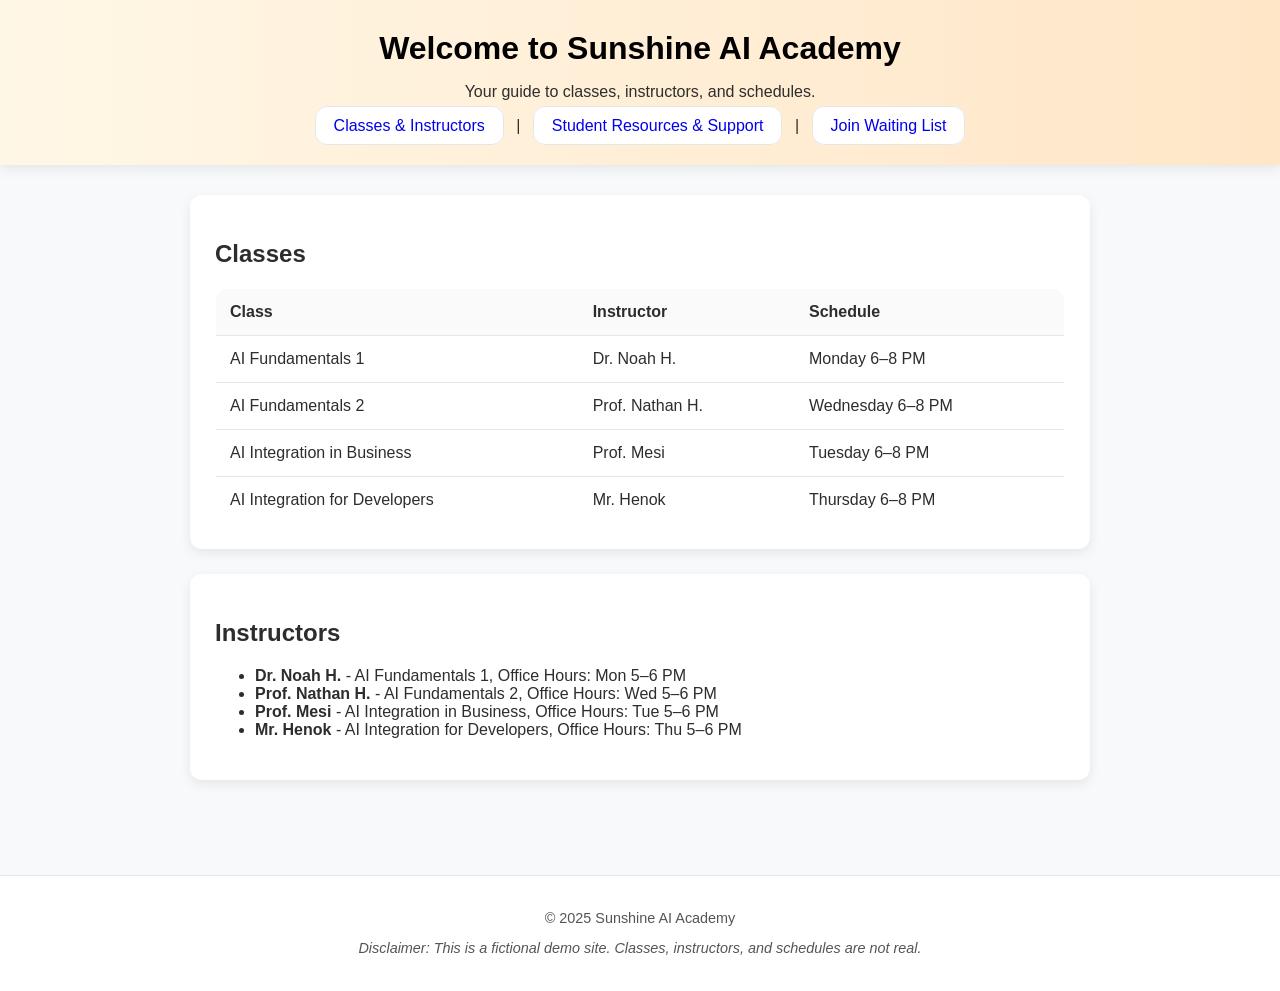
==== index.html @ e215766b "Add files via upload" ====
<!DOCTYPE html>
<html lang="en">
<head>
    <meta charset="UTF-8">
    <meta name="viewport" content="width=device-width, initial-scale=1.0">
    <title>Sunshine AI Academy - Classes & Instructors</title>
    <link rel="stylesheet" href="style.css">
</head>
<body>
    <header>
        <h1>Welcome to Sunshine AI Academy</h1>
        <p>Your guide to classes, instructors, and schedules.</p>
        <nav class="main-nav">
            <a href="index.html">Classes & Instructors</a> |
            <a href="resources.html">Student Resources & Support</a> |
            <a href="waitlist.html">Join Waiting List</a>
        </nav>
    </header>

    <main>
        <section>
            <h2>Classes</h2>
            <table>
                <thead>
                    <tr>
                        <th>Class</th>
                        <th>Instructor</th>
                        <th>Schedule</th>
                    </tr>
                </thead>
                <tbody>
                    <tr><td>AI Fundamentals 1</td><td>Dr. Noah H.</td><td>Monday 6–8 PM</td></tr>
                    <tr><td>AI Fundamentals 2</td><td>Prof. Nathan H.</td><td>Wednesday 6–8 PM</td></tr>
                    <tr><td>AI Integration in Business</td><td>Prof. Mesi</td><td>Tuesday 6–8 PM</td></tr>
                    <tr><td>AI Integration for Developers</td><td>Mr. Henok</td><td>Thursday 6–8 PM</td></tr>
                </tbody>
            </table>
        </section>

        <section>
            <h2>Instructors</h2>
            <ul>
                <li><strong>Dr. Noah H.</strong> - AI Fundamentals 1, Office Hours: Mon 5–6 PM</li>
                <li><strong>Prof. Nathan H.</strong> - AI Fundamentals 2, Office Hours: Wed 5–6 PM</li>
                <li><strong>Prof. Mesi</strong> - AI Integration in Business, Office Hours: Tue 5–6 PM</li>
                <li><strong>Mr. Henok</strong> - AI Integration for Developers, Office Hours: Thu 5–6 PM</li>
            </ul>
        </section>
    </main>

    <footer>
        <p>&copy; 2025 Sunshine AI Academy</p>
        <p><em>Disclaimer: This is a fictional demo site. Classes, instructors, and schedules are not real.</em></p>
    </footer>
</body>
</html>
---- style.css ----
:root {
    --bg: #f8f9fb;
    --card-bg: #ffffff;
    --text: #2d2d2d;
    --accent: #ffb757;
    --accent-dark: #ff9d22;
    --border: #e6e6e6;
    --radius: 12px;
    --shadow: 0 4px 12px rgba(0,0,0,0.08);
    --header-bg: linear-gradient(to right, #fff7e6, #ffe6c7);
}

body {
    font-family: 'Inter', Arial, sans-serif;
    background: var(--bg);
    margin: 0;
    padding: 0;
    color: var(--text);
}

header {
    background: var(--header-bg);
    padding: 30px 20px;
    text-align: center;
    box-shadow: var(--shadow);
}

header h1 {
    margin: 0;
    font-weight: 700;
    color: #000;
}

.main-nav a {
    text-decoration: none;
    padding: 10px 18px;
    background: var(--card-bg);
    border-radius: var(--radius);
    margin: 0 8px;
    font-weight: 500;
    border: 1px solid var(--border);
    transition: all 0.25s ease;
}

.main-nav a:hover {
    background: var(--accent);
    color: #fff;
    border-color: var(--accent);
}

main {
    padding: 30px 20px;
    max-width: 900px;
    margin: auto;
}

section {
    background: var(--card-bg);
    padding: 25px;
    border-radius: var(--radius);
    box-shadow: var(--shadow);
    margin-bottom: 25px;
}

table {
    width: 100%;
    border-collapse: collapse;
    margin-top: 15px;
    border: 1px solid var(--border);
    border-radius: var(--radius);
    overflow: hidden;
}

table th {
    background: #fafafa;
    border-bottom: 1px solid var(--border);
    padding: 14px;
    text-align: left;
    font-weight: 600;
}

table td {
    padding: 14px;
    border-bottom: 1px solid var(--border);
}

table tr:last-child td {
    border-bottom: none;
}

button {
    background: var(--accent);
    border: none;
    padding: 12px 20px;
    border-radius: var(--radius);
    color: #fff;
    font-size: 1rem;
    cursor: pointer;
    font-weight: 600;
    transition: background 0.3s ease;
}

button:hover {
    background: var(--accent-dark);
}

footer {
    text-align: center;
    padding: 20px;
    background: #fff;
    border-top: 1px solid var(--border);
    margin-top: 40px;
    font-size: 0.9rem;
    color: #555;
}
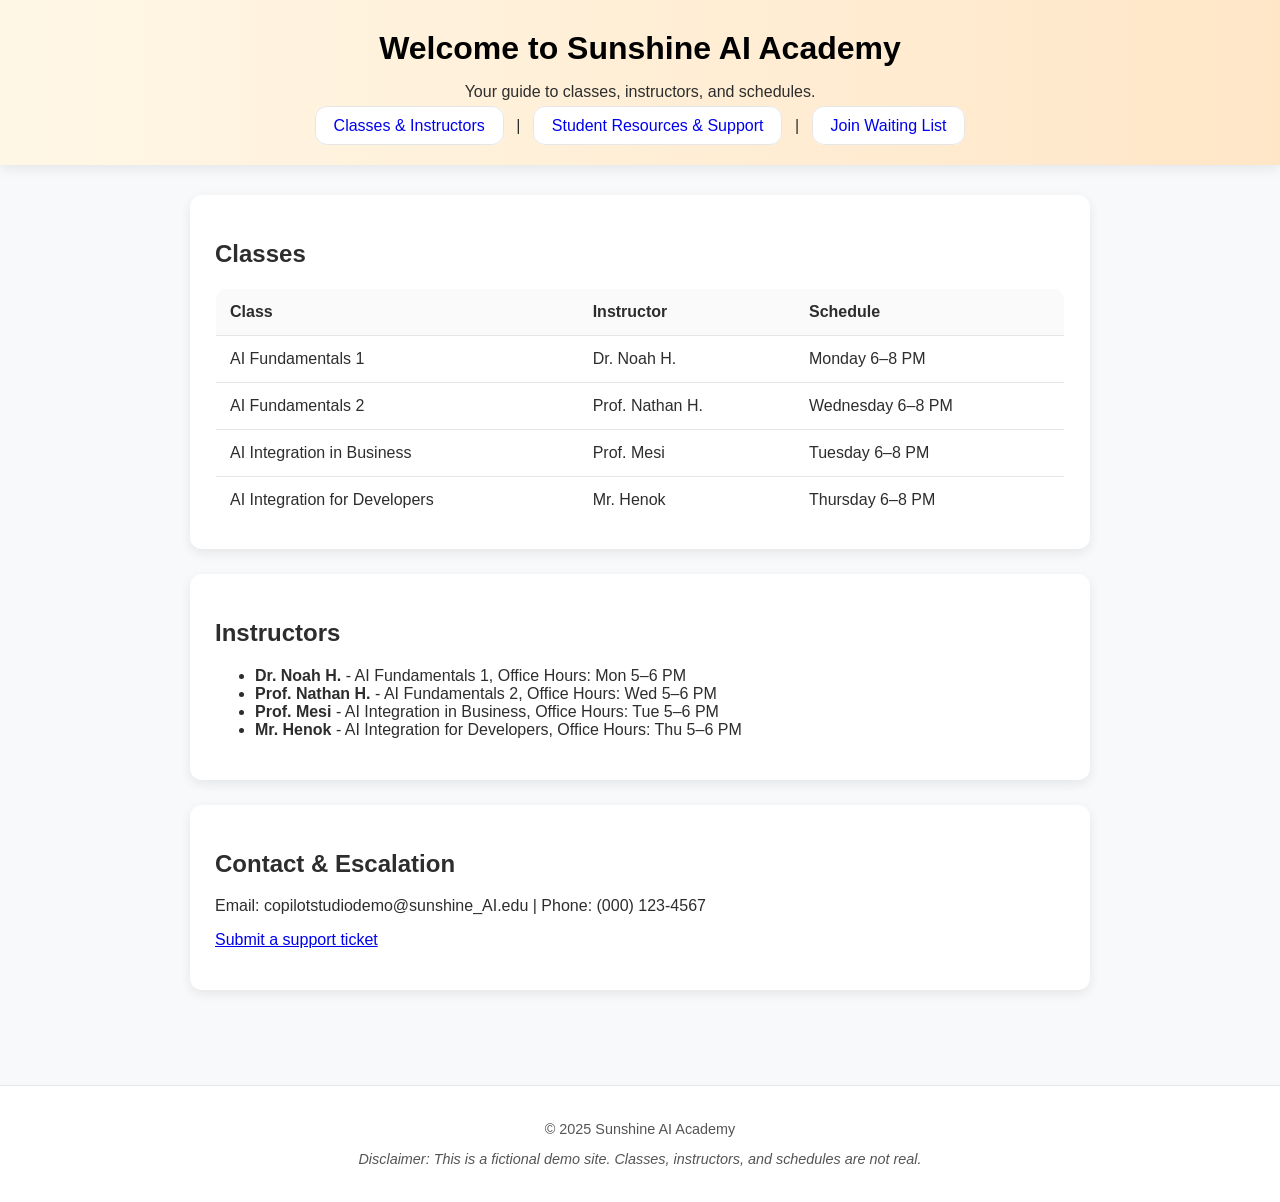
==== commit 8f88a58e: "Update index.html" ====
--- a/index.html
+++ b/index.html
@@ -46,6 +46,12 @@
                 <li><strong>Mr. Henok</strong> - AI Integration for Developers, Office Hours: Thu 5–6 PM</li>
             </ul>
         </section>
+
+        <section>
+            <h2>Contact & Escalation</h2>
+            <p>Email: copilotstudiodemo@sunshine_AI.edu | Phone: (000) 123-4567</p>
+            <p><a href="#">Submit a support ticket</a></p>
+        </section>
     </main>
 
     <footer>
@@ -53,4 +59,4 @@
         <p><em>Disclaimer: This is a fictional demo site. Classes, instructors, and schedules are not real.</em></p>
     </footer>
 </body>
-</html>+</html>
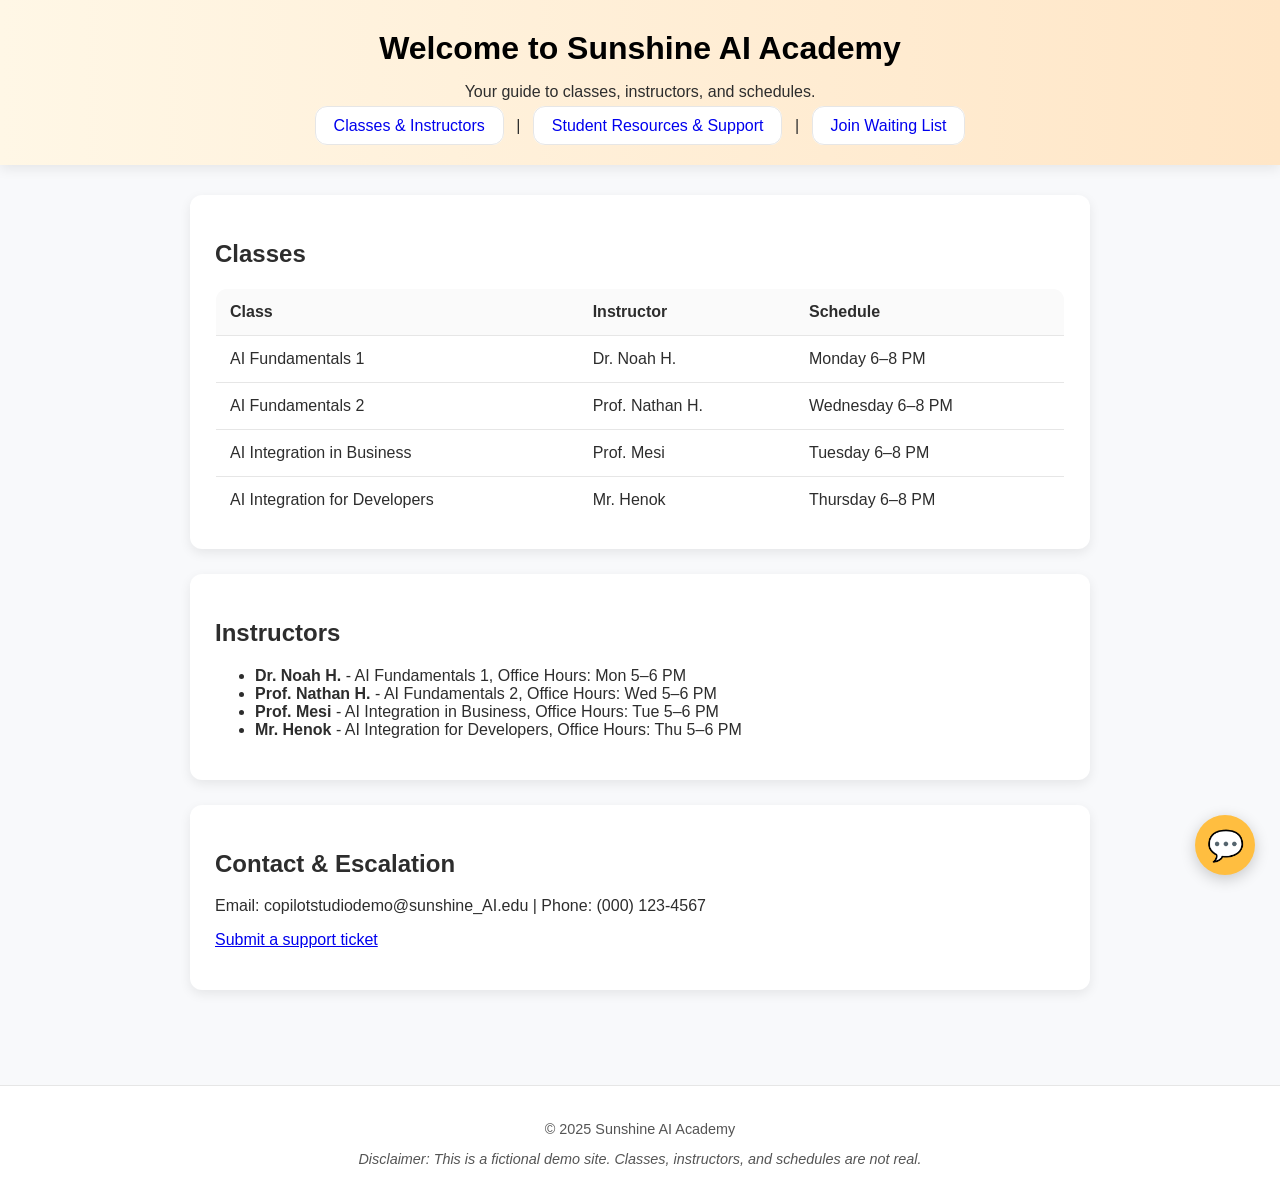
==== commit cb5348ab: "Update index.html" ====
--- a/index.html
+++ b/index.html
@@ -1,4 +1,4 @@
-<!DOCTYPE html>
+<!DOCTYPE html> 
 <html lang="en">
 <head>
     <meta charset="UTF-8">
@@ -58,5 +58,125 @@
         <p>&copy; 2025 Sunshine AI Academy</p>
         <p><em>Disclaimer: This is a fictional demo site. Classes, instructors, and schedules are not real.</em></p>
     </footer>
+
+
+    <!-- ======================================= -->
+    <!-- Floating Chat Bubble + Copilot Panel    -->
+    <!-- ======================================= -->
+
+    <!-- Floating Chat Bubble -->
+    <div id="chat-bubble">
+        💬
+    </div>
+
+    <!-- Slide-up Chat Panel -->
+    <div id="chat-panel">
+        <div id="chat-header">
+            <span>Sunshine AI Assistant</span>
+            <button id="chat-close">✕</button>
+        </div>
+
+        <iframe 
+            id="chat-iframe"
+            src="https://copilotstudio.microsoft.com/environments/698d0291-709e-ed2c-9e64-7bc5a2fb0b01/bots/Default_registrationSystem/webchat?__version__=2"
+            title="Sunshine AI Academy Virtual Assistant"
+            aria-label="AI Virtual Assistant Chat Window"
+            frameborder="0">
+        </iframe>
+    </div>
+
+    <style>
+        /* Floating bubble */
+        #chat-bubble {
+            position: fixed;
+            bottom: 25px;
+            right: 25px;
+            width: 60px;
+            height: 60px;
+            background: #ffbe40;
+            color: #000;
+            font-size: 30px;
+            border-radius: 50%;
+            display: flex;
+            align-items: center;
+            justify-content: center;
+            cursor: pointer;
+            box-shadow: 0 4px 15px rgba(0,0,0,0.2);
+            z-index: 9999;
+            transition: transform 0.2s;
+        }
+
+        #chat-bubble:hover {
+            transform: scale(1.1);
+        }
+
+        /* Slide-up panel */
+        #chat-panel {
+            position: fixed;
+            bottom: 0;
+            right: 20px;
+            width: 380px;
+            height: 520px;
+            background: #ffffff;
+            border-radius: 15px 15px 0 0;
+            box-shadow: 0 0 20px rgba(0,0,0,0.2);
+            display: none;
+            flex-direction: column;
+            overflow: hidden;
+            z-index: 9998;
+        }
+
+        /* Chat header */
+        #chat-header {
+            background: #ffbe40;
+            padding: 12px;
+            font-weight: bold;
+            display: flex;
+            justify-content: space-between;
+            align-items: center;
+            font-size: 16px;
+        }
+
+        #chat-close {
+            background: none;
+            border: none;
+            font-size: 18px;
+            cursor: pointer;
+        }
+
+        /* Chat iframe */
+        #chat-iframe {
+            width: 100%;
+            height: 100%;
+            border: none;
+        }
+
+        /* Mobile responsive */
+        @media (max-width: 600px) {
+            #chat-panel {
+                width: 100%;
+                height: 70%;
+                right: 0;
+                border-radius: 15px 15px 0 0;
+            }
+        }
+    </style>
+
+    <script>
+        const bubble = document.getElementById("chat-bubble");
+        const panel = document.getElementById("chat-panel");
+        const closeBtn = document.getElementById("chat-close");
+
+        bubble.onclick = () => {
+            panel.style.display = "flex";
+            bubble.style.display = "none";
+        };
+
+        closeBtn.onclick = () => {
+            panel.style.display = "none";
+            bubble.style.display = "flex";
+        };
+    </script>
+
 </body>
 </html>
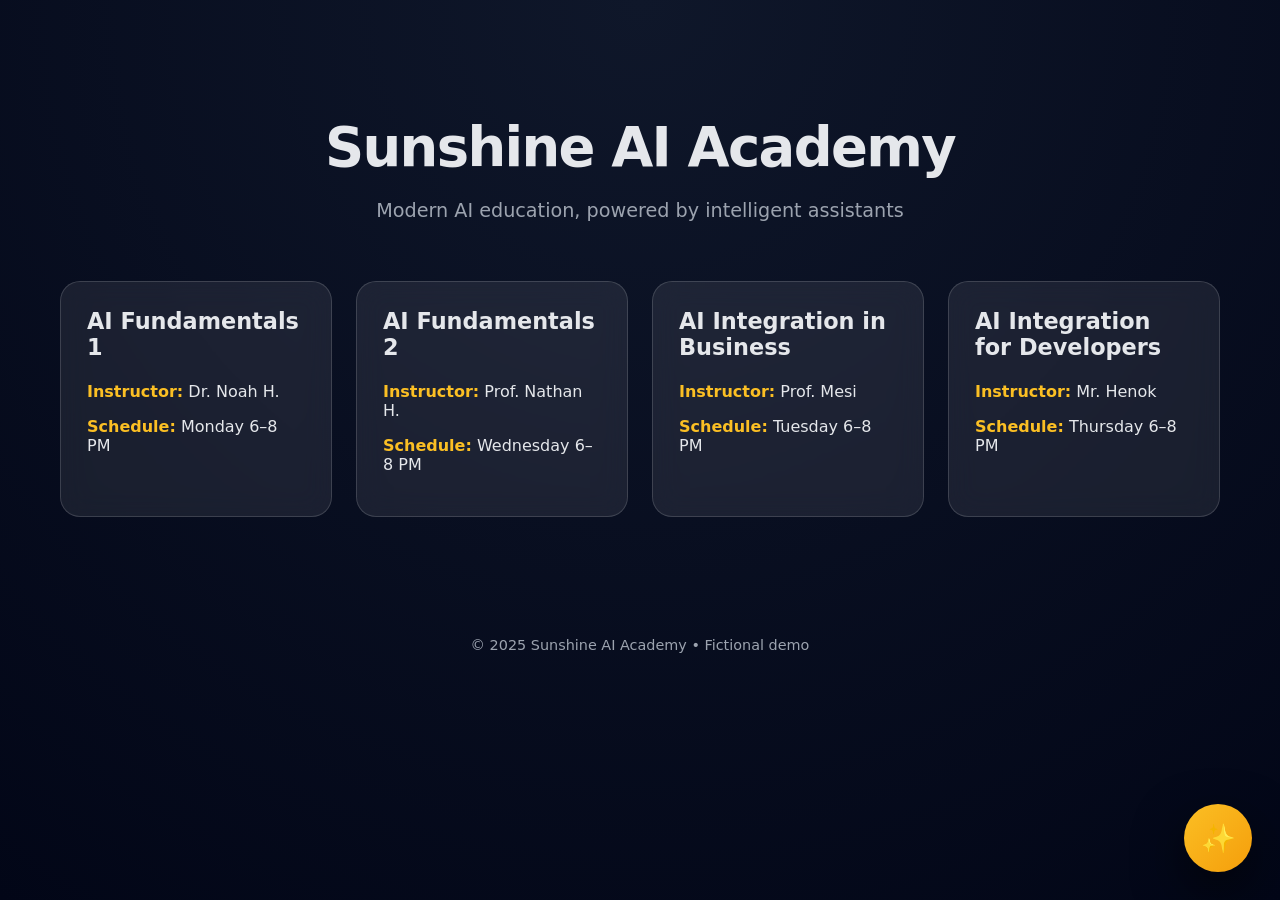
==== commit c0c9f9e0: "Update index.html" ====
--- a/index.html
+++ b/index.html
@@ -1,182 +1,364 @@
-<!DOCTYPE html> 
+<!DOCTYPE html>
 <html lang="en">
 <head>
-    <meta charset="UTF-8">
-    <meta name="viewport" content="width=device-width, initial-scale=1.0">
-    <title>Sunshine AI Academy - Classes & Instructors</title>
-    <link rel="stylesheet" href="style.css">
+<meta charset="UTF-8" />
+<meta name="viewport" content="width=device-width, initial-scale=1.0"/>
+<title>Sunshine AI Academy</title>
+
+<style>
+:root {
+  --bg1: #0f172a;
+  --bg2: #020617;
+  --accent: #fbbf24;
+  --glass: rgba(255,255,255,0.08);
+  --border: rgba(255,255,255,0.15);
+  --text: #e5e7eb;
+  --muted: #9ca3af;
+  --blue: #38bdf8;
+}
+
+* { box-sizing: border-box; }
+
+body {
+  margin: 0;
+  font-family: Inter, system-ui, -apple-system, Segoe UI, sans-serif;
+  background: radial-gradient(circle at top, var(--bg1), var(--bg2));
+  color: var(--text);
+  min-height: 100vh;
+}
+
+/* ================= HERO ================= */
+
+header {
+  padding: 80px 20px 120px;
+  text-align: center;
+}
+
+header h1 {
+  font-size: 3.4rem;
+  margin-bottom: 14px;
+  letter-spacing: -0.03em;
+}
+
+header p {
+  font-size: 1.2rem;
+  color: var(--muted);
+}
+
+/* ================= MAIN ================= */
+
+main {
+  max-width: 1200px;
+  margin: -80px auto 120px;
+  padding: 0 20px;
+}
+
+.grid {
+  display: grid;
+  grid-template-columns: repeat(auto-fit, minmax(260px, 1fr));
+  gap: 24px;
+}
+
+.card {
+  background: var(--glass);
+  backdrop-filter: blur(14px);
+  border: 1px solid var(--border);
+  border-radius: 20px;
+  padding: 26px;
+  transition: transform 0.3s, box-shadow 0.3s;
+}
+
+.card:hover {
+  transform: translateY(-6px);
+  box-shadow: 0 20px 40px rgba(0,0,0,0.4);
+}
+
+.card h3 {
+  margin-top: 0;
+  font-size: 1.4rem;
+}
+
+.card span {
+  color: var(--accent);
+  font-weight: 600;
+}
+
+/* ================= FOOTER ================= */
+
+footer {
+  text-align: center;
+  color: var(--muted);
+  font-size: 0.9rem;
+  padding-bottom: 40px;
+}
+
+/* ================= CHAT BUBBLE ================= */
+
+#chat-bubble {
+  position: fixed;
+  bottom: 28px;
+  right: 28px;
+  width: 68px;
+  height: 68px;
+  background: linear-gradient(135deg, #fbbf24, #f59e0b);
+  color: #000;
+  font-size: 28px;
+  border-radius: 50%;
+  display: flex;
+  align-items: center;
+  justify-content: center;
+  cursor: pointer;
+  box-shadow: 0 20px 50px rgba(0,0,0,0.6);
+  z-index: 9999;
+}
+
+/* ================= CHAT PANEL ================= */
+
+#chat-panel {
+  position: fixed;
+  bottom: 20px;
+  right: 20px;
+  width: 380px;
+  height: 560px;
+  background: rgba(17,24,39,0.85);
+  backdrop-filter: blur(18px);
+  border-radius: 22px;
+  border: 1px solid var(--border);
+  box-shadow: 0 30px 80px rgba(0,0,0,0.7);
+  display: none;
+  flex-direction: column;
+  overflow: hidden;
+}
+
+/* Header */
+#chat-header {
+  padding: 16px;
+  background: linear-gradient(135deg, #fbbf24, #f59e0b);
+  color: black;
+  font-weight: 700;
+  display: flex;
+  justify-content: space-between;
+  align-items: center;
+}
+
+/* Messages */
+#chat-messages {
+  flex: 1;
+  padding: 16px;
+  overflow-y: auto;
+}
+
+.message {
+  margin-bottom: 16px;
+  max-width: 85%;
+}
+
+.user {
+  margin-left: auto;
+  text-align: right;
+}
+
+.user .bubble {
+  background: linear-gradient(135deg, #38bdf8, #0ea5e9);
+  color: black;
+}
+
+.bot .bubble {
+  background: rgba(255,255,255,0.12);
+}
+
+.bubble {
+  padding: 12px 16px;
+  border-radius: 18px;
+  font-size: 14px;
+  line-height: 1.5;
+}
+
+/* Typing */
+.typing {
+  display: flex;
+  gap: 6px;
+}
+
+.typing span {
+  width: 6px;
+  height: 6px;
+  background: var(--muted);
+  border-radius: 50%;
+  animation: blink 1.4s infinite;
+}
+
+.typing span:nth-child(2){animation-delay:.2s}
+.typing span:nth-child(3){animation-delay:.4s}
+
+@keyframes blink {
+  0%{opacity:.2}
+  20%{opacity:1}
+  100%{opacity:.2}
+}
+
+/* Input */
+#chat-input-area {
+  padding: 14px;
+  border-top: 1px solid var(--border);
+  display: flex;
+  gap: 10px;
+}
+
+#chat-input {
+  flex: 1;
+  background: rgba(255,255,255,0.1);
+  border: none;
+  border-radius: 999px;
+  padding: 12px 18px;
+  color: white;
+  outline: none;
+}
+
+#chat-send {
+  background: linear-gradient(135deg, #fbbf24, #f59e0b);
+  border: none;
+  border-radius: 50%;
+  width: 44px;
+  height: 44px;
+  cursor: pointer;
+  font-weight: bold;
+}
+
+/* Mobile */
+@media (max-width: 600px) {
+  #chat-panel {
+    width: 100%;
+    height: 100%;
+    right: 0;
+    bottom: 0;
+    border-radius: 0;
+  }
+}
+</style>
 </head>
+
 <body>
-    <header>
-        <h1>Welcome to Sunshine AI Academy</h1>
-        <p>Your guide to classes, instructors, and schedules.</p>
-        <nav class="main-nav">
-            <a href="index.html">Classes & Instructors</a> |
-            <a href="resources.html">Student Resources & Support</a> |
-            <a href="waitlist.html">Join Waiting List</a>
-        </nav>
-    </header>
-
-    <main>
-        <section>
-            <h2>Classes</h2>
-            <table>
-                <thead>
-                    <tr>
-                        <th>Class</th>
-                        <th>Instructor</th>
-                        <th>Schedule</th>
-                    </tr>
-                </thead>
-                <tbody>
-                    <tr><td>AI Fundamentals 1</td><td>Dr. Noah H.</td><td>Monday 6–8 PM</td></tr>
-                    <tr><td>AI Fundamentals 2</td><td>Prof. Nathan H.</td><td>Wednesday 6–8 PM</td></tr>
-                    <tr><td>AI Integration in Business</td><td>Prof. Mesi</td><td>Tuesday 6–8 PM</td></tr>
-                    <tr><td>AI Integration for Developers</td><td>Mr. Henok</td><td>Thursday 6–8 PM</td></tr>
-                </tbody>
-            </table>
-        </section>
-
-        <section>
-            <h2>Instructors</h2>
-            <ul>
-                <li><strong>Dr. Noah H.</strong> - AI Fundamentals 1, Office Hours: Mon 5–6 PM</li>
-                <li><strong>Prof. Nathan H.</strong> - AI Fundamentals 2, Office Hours: Wed 5–6 PM</li>
-                <li><strong>Prof. Mesi</strong> - AI Integration in Business, Office Hours: Tue 5–6 PM</li>
-                <li><strong>Mr. Henok</strong> - AI Integration for Developers, Office Hours: Thu 5–6 PM</li>
-            </ul>
-        </section>
-
-        <section>
-            <h2>Contact & Escalation</h2>
-            <p>Email: copilotstudiodemo@sunshine_AI.edu | Phone: (000) 123-4567</p>
-            <p><a href="#">Submit a support ticket</a></p>
-        </section>
-    </main>
-
-    <footer>
-        <p>&copy; 2025 Sunshine AI Academy</p>
-        <p><em>Disclaimer: This is a fictional demo site. Classes, instructors, and schedules are not real.</em></p>
-    </footer>
-
-
-    <!-- ======================================= -->
-    <!-- Floating Chat Bubble + Copilot Panel    -->
-    <!-- ======================================= -->
-
-    <!-- Floating Chat Bubble -->
-    <div id="chat-bubble">
-        💬
+
+<header>
+  <h1>Sunshine AI Academy</h1>
+  <p>Modern AI education, powered by intelligent assistants</p>
+</header>
+
+<main>
+  <div class="grid">
+    <div class="card">
+      <h3>AI Fundamentals 1</h3>
+      <p><span>Instructor:</span> Dr. Noah H.</p>
+      <p><span>Schedule:</span> Monday 6–8 PM</p>
     </div>
-
-    <!-- Slide-up Chat Panel -->
-    <div id="chat-panel">
-        <div id="chat-header">
-            <span>Sunshine AI Assistant</span>
-            <button id="chat-close">✕</button>
-        </div>
-
-        <iframe 
-            id="chat-iframe"
-            src="https://copilotstudio.microsoft.com/environments/698d0291-709e-ed2c-9e64-7bc5a2fb0b01/bots/Default_registrationSystem/webchat?__version__=2"
-            title="Sunshine AI Academy Virtual Assistant"
-            aria-label="AI Virtual Assistant Chat Window"
-            frameborder="0">
-        </iframe>
+    <div class="card">
+      <h3>AI Fundamentals 2</h3>
+      <p><span>Instructor:</span> Prof. Nathan H.</p>
+      <p><span>Schedule:</span> Wednesday 6–8 PM</p>
     </div>
-
-    <style>
-        /* Floating bubble */
-        #chat-bubble {
-            position: fixed;
-            bottom: 25px;
-            right: 25px;
-            width: 60px;
-            height: 60px;
-            background: #ffbe40;
-            color: #000;
-            font-size: 30px;
-            border-radius: 50%;
-            display: flex;
-            align-items: center;
-            justify-content: center;
-            cursor: pointer;
-            box-shadow: 0 4px 15px rgba(0,0,0,0.2);
-            z-index: 9999;
-            transition: transform 0.2s;
-        }
-
-        #chat-bubble:hover {
-            transform: scale(1.1);
-        }
-
-        /* Slide-up panel */
-        #chat-panel {
-            position: fixed;
-            bottom: 0;
-            right: 20px;
-            width: 380px;
-            height: 520px;
-            background: #ffffff;
-            border-radius: 15px 15px 0 0;
-            box-shadow: 0 0 20px rgba(0,0,0,0.2);
-            display: none;
-            flex-direction: column;
-            overflow: hidden;
-            z-index: 9998;
-        }
-
-        /* Chat header */
-        #chat-header {
-            background: #ffbe40;
-            padding: 12px;
-            font-weight: bold;
-            display: flex;
-            justify-content: space-between;
-            align-items: center;
-            font-size: 16px;
-        }
-
-        #chat-close {
-            background: none;
-            border: none;
-            font-size: 18px;
-            cursor: pointer;
-        }
-
-        /* Chat iframe */
-        #chat-iframe {
-            width: 100%;
-            height: 100%;
-            border: none;
-        }
-
-        /* Mobile responsive */
-        @media (max-width: 600px) {
-            #chat-panel {
-                width: 100%;
-                height: 70%;
-                right: 0;
-                border-radius: 15px 15px 0 0;
-            }
-        }
-    </style>
-
-    <script>
-        const bubble = document.getElementById("chat-bubble");
-        const panel = document.getElementById("chat-panel");
-        const closeBtn = document.getElementById("chat-close");
-
-        bubble.onclick = () => {
-            panel.style.display = "flex";
-            bubble.style.display = "none";
-        };
-
-        closeBtn.onclick = () => {
-            panel.style.display = "none";
-            bubble.style.display = "flex";
-        };
-    </script>
+    <div class="card">
+      <h3>AI Integration in Business</h3>
+      <p><span>Instructor:</span> Prof. Mesi</p>
+      <p><span>Schedule:</span> Tuesday 6–8 PM</p>
+    </div>
+    <div class="card">
+      <h3>AI Integration for Developers</h3>
+      <p><span>Instructor:</span> Mr. Henok</p>
+      <p><span>Schedule:</span> Thursday 6–8 PM</p>
+    </div>
+  </div>
+</main>
+
+<footer>
+  © 2025 Sunshine AI Academy • Fictional demo
+</footer>
+
+<!-- CHAT -->
+<div id="chat-bubble">✨</div>
+
+<div id="chat-panel">
+  <div id="chat-header">
+    Sunshine AI
+    <button id="chat-close">✕</button>
+  </div>
+
+  <div id="chat-messages"></div>
+
+  <div id="chat-input-area">
+    <input id="chat-input" placeholder="Ask anything about Sunshine AI…" />
+    <button id="chat-send">➤</button>
+  </div>
+</div>
+
+<script>
+const API_URL = "https://flowiseai-y3sl.onrender.com/api/v1/prediction/05862cb7-61d7-43f9-9e49-07818980dc3f";
+
+const bubble = document.getElementById("chat-bubble");
+const panel = document.getElementById("chat-panel");
+const closeBtn = document.getElementById("chat-close");
+const messages = document.getElementById("chat-messages");
+const input = document.getElementById("chat-input");
+const sendBtn = document.getElementById("chat-send");
+
+bubble.onclick = () => {
+  panel.style.display = "flex";
+  bubble.style.display = "none";
+};
+
+closeBtn.onclick = () => {
+  panel.style.display = "none";
+  bubble.style.display = "flex";
+};
+
+function addMessage(text, sender) {
+  const wrap = document.createElement("div");
+  wrap.className = `message ${sender}`;
+  const bubble = document.createElement("div");
+  bubble.className = "bubble";
+  bubble.innerText = text;
+  wrap.appendChild(bubble);
+  messages.appendChild(wrap);
+  messages.scrollTop = messages.scrollHeight;
+}
+
+async function sendMessage() {
+  const q = input.value.trim();
+  if (!q) return;
+
+  addMessage(q, "user");
+  input.value = "";
+  input.disabled = true;
+  sendBtn.disabled = true;
+
+  const typing = document.createElement("div");
+  typing.className = "message bot";
+  typing.innerHTML = `<div class="bubble typing"><span></span><span></span><span></span></div>`;
+  messages.appendChild(typing);
+  messages.scrollTop = messages.scrollHeight;
+
+  try {
+    const res = await fetch(API_URL, {
+      method: "POST",
+      headers: { "Content-Type": "application/json" },
+      body: JSON.stringify({ question: q })
+    });
+    const data = await res.json();
+    typing.remove();
+    addMessage(data.text || "I couldn’t find that.", "bot");
+  } catch {
+    typing.remove();
+    addMessage("⚠️ Connection error.", "bot");
+  } finally {
+    input.disabled = false;
+    sendBtn.disabled = false;
+    input.focus();
+  }
+}
+
+sendBtn.onclick = sendMessage;
+input.addEventListener("keypress", e => e.key === "Enter" && sendMessage());
+</script>
 
 </body>
 </html>
